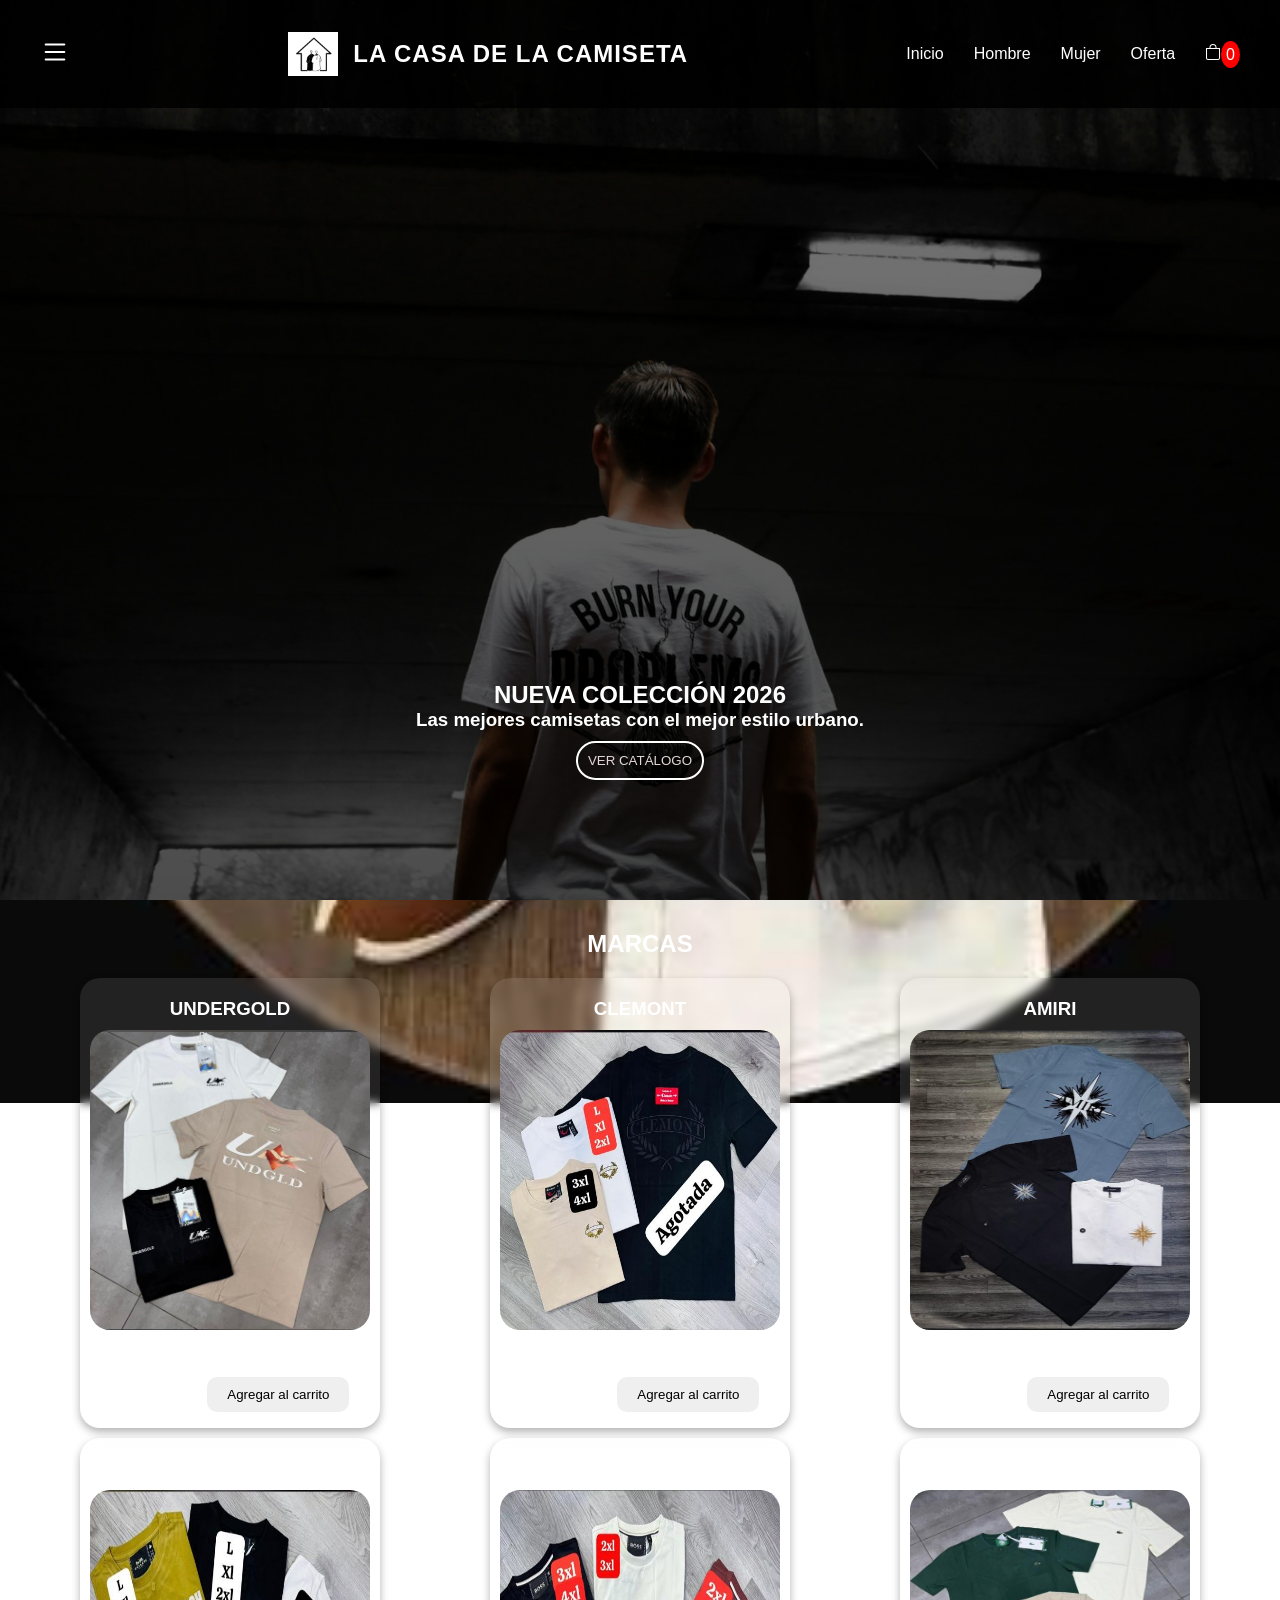
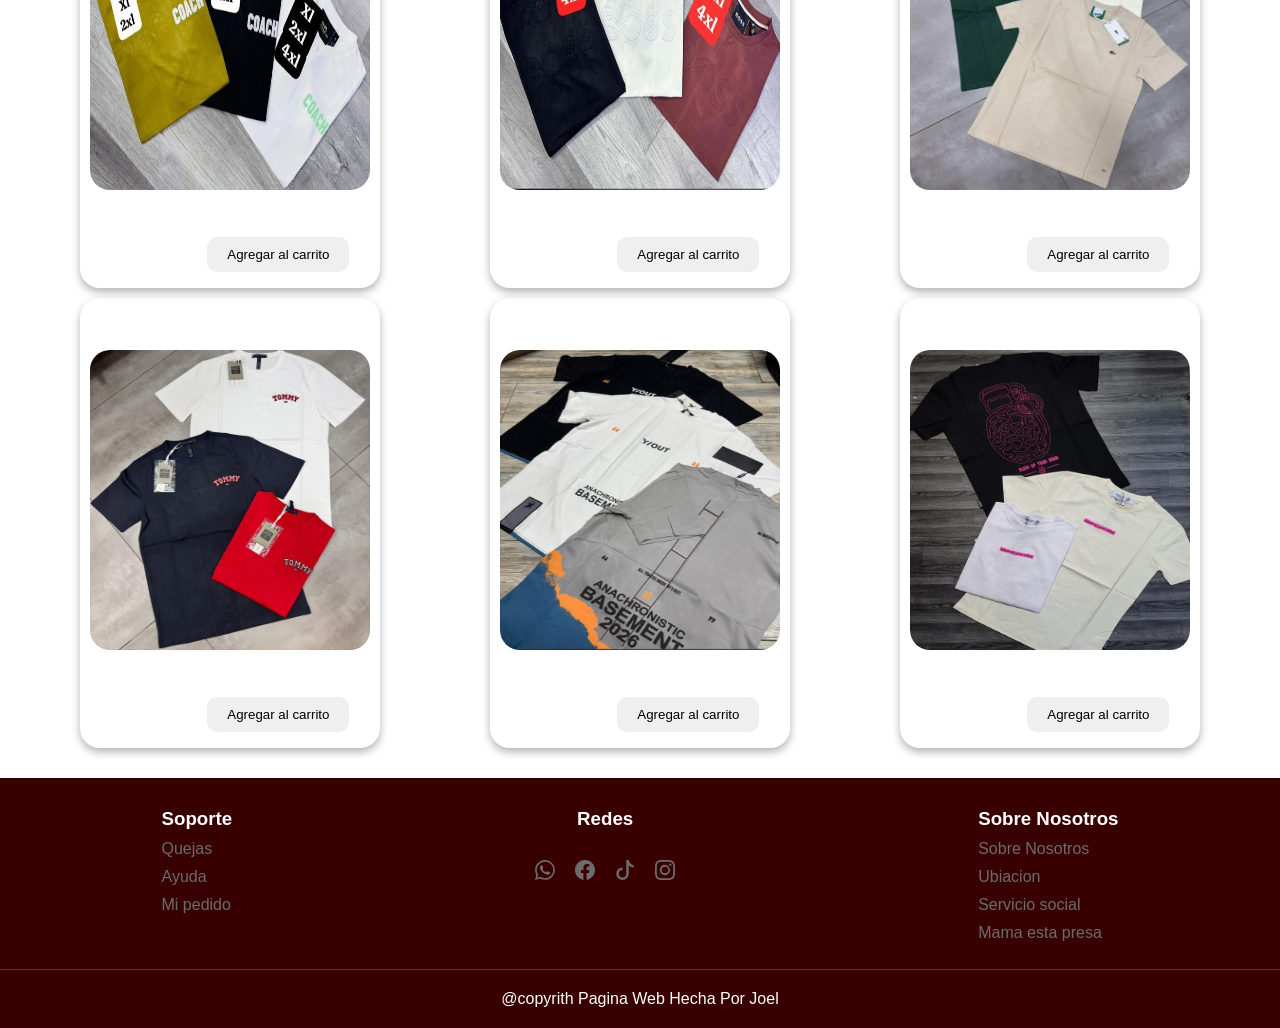
==== codigoPaginaWeb-master/index.html @ afe3ee5e "resuelto conflictos" ====
<!DOCTYPE html>
<html lang="en">
<head>
    <meta charset="UTF-8">
    <meta name="viewport" content="width=device-width, initial-scale=1.0">
     <meta http-equiv="X-UA-Compatible" content="ie=edge">
     <meta name="keywords" content="camisetas,ropa, moda,clemont,undergold">
     <meta name="description" content="La Casa de la Camiseta: Tienda de ropa con el mejor estilo urbano.">
    <title>la casa de la camiseta</title>
    <link rel="stylesheet" href="style.css"> <link rel="shortcut icon" href="./img/logo1.png" type="image/x-icon"> <script src="https://cdn.jsdelivr.net/npm/bootstrap@5.3.8/dist/js/bootstrap.bundle.min.js"></script>
</head>
<body>
    <header class="header">
        
        <div class="nav">
            <svg xmlns="http://www.w3.org/2000/svg" width="30" height="30" fill="currentColor" class="bi bi-list" viewBox="0 0 16 16">
            <path fill-rule="evenodd" d="M2.5 12a.5.5 0 0 1 .5-.5h10a.5.5 0 0 1 0 1H3a.5.5 0 0 1-.5-.5m0-4a.5.5 0 0 1 .5-.5h10a.5.5 0 0 1 0 1H3a.5.5 0 0 1-.5-.5m0-4a.5.5 0 0 1 .5-.5h10a.5.5 0 0 1 0 1H3a.5.5 0 0 1-.5-.5"/>
            </svg>
        </div>

        <div class="titulo">
            <img src="./img/logo1.png" alt="Logo La Casa de la Camiseta" style="width: 50px;"> 
            <h1>LA CASA DE LA CAMISETA</h1>
        </div>
        <nav class="nav-menu">
            <ul class="menu">  
                <li><a href="#">Inicio</a></li>
                <li><a href="#hombre">Hombre</a></li>
                <li><a href="./mujeres.html">Mujer</a></li>
                <li><a href="#">Oferta</a></li>
                <!--carrito o bolsa de compras-->
                <li class="carrito_compra"><a href="#"><svg xmlns="http://www.w3.org/2000/svg" width="16" height="16" fill="currentColor" class="bi bi-bag" viewBox="0 0 16 16">
                <path d="M8 1a2.5 2.5 0 0 1 2.5 2.5V4h-5v-.5A2.5 2.5 0 0 1 8 1m3.5 3v-.5a3.5 3.5 0 1 0-7 0V4H1v10a2 2 0 0 0 2 2h10a2 2 0 0 0 2-2V4zM2 5h12v9a1 1 0 0 1-1 1H3a1 1 0 0 1-1-1z"/>
                </svg></a><span id="contador">0</span></li>
            </ul>

        </nav>  
    </header> <!-- este es la etiqueta header donde guadamos la barra de navegación incluyendo el nombre y el carrito de compras -->

    <div class="hero">
        <div class="contenido-hero">
            <h2>NUEVA COLECCIÓN 2026</h2>
            <h3>Las mejores camisetas con el mejor estilo urbano.</h3>
            <button class="boton-comprar"><a href="./nuevaColeccion.html">VER CATÁLOGO</a></button>            
        </div>  
    </div> <!-- este es la sección del hero donde se muestra la nueva colección y un botón para ver el catálogo -->
    
    <section class="seccion-marcas" id="hombre">
        <h2 class="titulo-seccion">MARCAS</h2>  
        <div class="contenidos-productos">
            <div class="producto">
                <h3>UNDERGOLD</h3>
                        <img src="./img/undergold1.jpeg" alt="Camiseta undergold">
                    <div class="compra-btn">
                        <span class="precio-producto">50.000 $</span>
                        <button class="boton" data-id="1" data-nombre="UNDERGOLD" data-precio="50.000">Agregar al carrito</button>
                    </div>
            </div>
        <div class="producto">
                <h3>CLEMONT</h3>
                <img src="./img/clemont2.jpeg" alt="Camiseta CLEMONT">
                    <div class="compra-btn">
                        <span class="precio-producto">50.000 $</span>
                        <button class="boton" data-id="2" data-nombre="CLEMONT" data-precio="50.000">Agregar al carrito</button>
                    </div>
        </div>
        <div class="producto">
                <h3>AMIRI</h3>
                        <img src="./img/amiri1.jpeg" alt="Camiseta AMIRI">
                    <div class="compra-btn">
                        <span class="precio-producto">50.000 $</span>
                        <button class="boton" data-id="3" data-nombre="AMIRI" data-precio="50.000">Agregar al carrito</button>
                    </div>
        </div>
        <div class="producto">
                <h3>COACH</h3>
                    <img src="./img/coach1.jpeg" alt="Camiseta coach">
                    <div class="compra-btn">
                        <span class="precio-producto">50.000 $</span>
                        <button class="boton" data-id="4" data-nombre="COACH" data-precio="50.000">Agregar al carrito</button>
                    </div>
        </div>
        <div class="producto">
                <h3>BOSS</h3>
                    <img src="./img/boss1.jpeg" alt="Camiseta BOSS">
                    <div class="compra-btn">
                        <span class="precio-producto">50.000 $</span>
                        <button class="boton" data-id="5" data-nombre="BOSS" data-precio="50000">Agregar al carrito</button>
                    </div>
        </div>          
        <div class="producto">
                <h3>LACOSTE</h3>
                    <img src="./img/lacoste1.jpeg" alt="Camiseta LACOSTE">
                    <div class="compra-btn">
                        <span class="precio-producto">50.000 $</span>
                        <button class="boton" data-id="6" data-nombre="LACOSTE" data-precio="50.000">Agregar al carrito</button>
                    </div>
        </div>         
        <div class="producto">
                <h3>TOMMY</h3>
                    <img src="./img/tommy1.jpeg" alt="Camiseta TOMMY">
                    <div class="compra-btn">
                        <span class="precio-producto">50.000 $</span>
                        <button class="boton" data-id="7" data-nombre="TOMMY" data-precio="50.000">Agregar al carrito</button>
                    </div>
        </div>         
        <div class="producto">
            <h3>Y/OUT</h3>
                    <img src="./img/yout1.jpeg" alt="Camiseta Y/OUT">
                    <div class="compra-btn">
                        <span class="precio-producto">50.000 $</span>
                        <button class="boton" data-id="8" data-nombre="Y/OUT" data-precio="50.000">Agregar al carrito</button>
                    </div>
        </div>
        <div class="producto">
            <h3>BLOW UP</h3>
                    <img src="./img/bloup1.jpeg" alt="Camiseta BLOW UP">
                    <div class="compra-btn">
                        <span class="precio-producto">50.000 $</span>
                        <button class="boton" data-id="9" data-nombre="BLOW UP" data-precio="50.000">Agregar al carrito</button>
                    </div>                             
        </div>      
    </section> <!-- este es la sección de marcas donde se muestran las camisetas disponibles para hombre con su respectivo botón de compra que se agrega al carrito -->
    <footer class="piso">
        <div class="soporte">
            <h3>Soporte</h3>
            <ul>
                <li><a href="#">Quejas</a></li>
                <li><a href="#">Ayuda</a></li>
                <li><a href="#">Mi pedido</a></li>
            </ul>
        </div>
        <div class="soporte">
            <h3>Redes</h3>
            <div class="redes">
                <li><a href="#"><svg xmlns="http://www.w3.org/2000/svg" width="20" height="20" fill="currentColor" class="bi bi-whatsapp" viewBox="0 0 16 16">
  <path d="M13.601 2.326A7.85 7.85 0 0 0 7.994 0C3.627 0 .068 3.558.064 7.926c0 1.399.366 2.76 1.057 3.965L0 16l4.204-1.102a7.9 7.9 0 0 0 3.79.965h.004c4.368 0 7.926-3.558 7.93-7.93A7.9 7.9 0 0 0 13.6 2.326zM7.994 14.521a6.6 6.6 0 0 1-3.356-.92l-.24-.144-2.494.654.666-2.433-.156-.251a6.56 6.56 0 0 1-1.007-3.505c0-3.626 2.957-6.584 6.591-6.584a6.56 6.56 0 0 1 4.66 1.931 6.56 6.56 0 0 1 1.928 4.66c-.004 3.639-2.961 6.592-6.592 6.592m3.615-4.934c-.197-.099-1.17-.578-1.353-.646-.182-.065-.315-.099-.445.099-.133.197-.513.646-.627.775-.114.133-.232.148-.43.05-.197-.1-.836-.308-1.592-.985-.59-.525-.985-1.175-1.103-1.372-.114-.198-.011-.304.088-.403.087-.088.197-.232.296-.346.1-.114.133-.198.198-.33.065-.134.034-.248-.015-.347-.05-.099-.445-1.076-.612-1.47-.16-.389-.323-.335-.445-.34-.114-.007-.247-.007-.38-.007a.73.73 0 0 0-.529.247c-.182.198-.691.677-.691 1.654s.71 1.916.81 2.049c.098.133 1.394 2.132 3.383 2.992.47.205.84.326 1.129.418.475.152.904.129 1.246.08.38-.058 1.171-.48 1.338-.943.164-.464.164-.86.114-.943-.049-.084-.182-.133-.38-.232"/>
                </svg></a></li>
                <li><a href="#"><svg xmlns="http://www.w3.org/2000/svg" width="20" height="20" fill="currentColor" class="bi bi-facebook" viewBox="0 0 16 16">
  <path d="M16 8.049c0-4.446-3.582-8.05-8-8.05C3.58 0-.002 3.603-.002 8.05c0 4.017 2.926 7.347 6.75 7.951v-5.625h-2.03V8.05H6.75V6.275c0-2.017 1.195-3.131 3.022-3.131.876 0 1.791.157 1.791.157v1.98h-1.009c-.993 0-1.303.621-1.303 1.258v1.51h2.218l-.354 2.326H9.25V16c3.824-.604 6.75-3.934 6.75-7.951"/>
                </svg></a></li>
                <li><a href="#"><svg xmlns="http://www.w3.org/2000/svg" width="20" height="20" fill="currentColor" class="bi bi-tiktok" viewBox="0 0 16 16">
  <path d="M9 0h1.98c.144.715.54 1.617 1.235 2.512C12.895 3.389 13.797 4 15 4v2c-1.753 0-3.07-.814-4-1.829V11a5 5 0 1 1-5-5v2a3 3 0 1 0 3 3z"/>
                </svg></a></li>
                <li><a href="#"><svg xmlns="http://www.w3.org/2000/svg" width="20" height="20" fill="currentColor" class="bi bi-instagram" viewBox="0 0 16 16">
  <path d="M8 0C5.829 0 5.556.01 4.703.048 3.85.088 3.269.222 2.76.42a3.9 3.9 0 0 0-1.417.923A3.9 3.9 0 0 0 .42 2.76C.222 3.268.087 3.85.048 4.7.01 5.555 0 5.827 0 8.001c0 2.172.01 2.444.048 3.297.04.852.174 1.433.372 1.942.205.526.478.972.923 1.417.444.445.89.719 1.416.923.51.198 1.09.333 1.942.372C5.555 15.99 5.827 16 8 16s2.444-.01 3.298-.048c.851-.04 1.434-.174 1.943-.372a3.9 3.9 0 0 0 1.416-.923c.445-.445.718-.891.923-1.417.197-.509.332-1.09.372-1.942C15.99 10.445 16 10.173 16 8s-.01-2.445-.048-3.299c-.04-.851-.175-1.433-.372-1.941a3.9 3.9 0 0 0-.923-1.417A3.9 3.9 0 0 0 13.24.42c-.51-.198-1.092-.333-1.943-.372C10.443.01 10.172 0 7.998 0zm-.717 1.442h.718c2.136 0 2.389.007 3.232.046.78.035 1.204.166 1.486.275.373.145.64.319.92.599s.453.546.598.92c.11.281.24.705.275 1.485.039.843.047 1.096.047 3.231s-.008 2.389-.047 3.232c-.035.78-.166 1.203-.275 1.485a2.5 2.5 0 0 1-.599.919c-.28.28-.546.453-.92.598-.28.11-.704.24-1.485.276-.843.038-1.096.047-3.232.047s-2.39-.009-3.233-.047c-.78-.036-1.203-.166-1.485-.276a2.5 2.5 0 0 1-.92-.598 2.5 2.5 0 0 1-.6-.92c-.109-.281-.24-.705-.275-1.485-.038-.843-.046-1.096-.046-3.233s.008-2.388.046-3.231c.036-.78.166-1.204.276-1.486.145-.373.319-.64.599-.92s.546-.453.92-.598c.282-.11.705-.24 1.485-.276.738-.034 1.024-.044 2.515-.045zm4.988 1.328a.96.96 0 1 0 0 1.92.96.96 0 0 0 0-1.92m-4.27 1.122a4.109 4.109 0 1 0 0 8.217 4.109 4.109 0 0 0 0-8.217m0 1.441a2.667 2.667 0 1 1 0 5.334 2.667 2.667 0 0 1 0-5.334"/>
                </svg></a></li>
            </div>
        </div>
        <div class="soporte">
            <h3>Sobre Nosotros</h3>
            <ul>
                <li><a href="#">Sobre Nosotros</a></li>
                <li><a href="#">Ubiacion</a></li>
                <li><a href="#">Servicio social</a></li>
                <li><a href="#">Mama esta presa</a></li>
            </ul>
        </div>
        <div class="copy">
            @copyrith Pagina Web Hecha Por Joel
        </div>
    </footer> <!-- este es el footer donde se muestra el soporte, las redes sociales, información sobre la empresa y el copyrith -->
     
    <script src="/index.js" ></script> <!-- este es el script donde se encuentra la función para agregar al carrito de compras -->
</body>
</html>
---- codigoPaginaWeb-master/style.css ----
/*asegura que todos los navegadores quiten espacio extras y conletra arial*/
/* El asterisco (*) significa "aplica esto a TODOS los elementos de la página" */
*{
    font-family: Arial, sans-serif; /* Define la fuente de texto para toda la página */
    margin: 0;  /* Elimina el espacio exterior que los navegadores agregan por defecto */
    padding: 0; /* Elimina el espacio interior que los navegadores agregan por defecto */
    box-sizing: border-box; /* Incluye padding en el tamaño total del elemento */
}

/* El header es la barra de navegación que aparece en la parte superior */
.header {
    position:fixed;   /* Hace que el menú flote SOBRE la imagen sin empujarla */
    top: 0;    /* Lo pega a la parte superior de la pantalla */
    left: 0;   /* Lo pega al lado izquierdo de la pantalla */
    width: 100%;  /* Ocupa todo el ancho de la pantalla */
    display: flex;       /* Alinea logo, título y menú en una fila */
    justify-content: space-between; /* Espacia los elementos: izquierda, centro y derecha */
    align-items: center; /* Centra los elementos verticalmente */
    height: 12vh;        /* Ocupa el 12% de la altura de la pantalla */
    color: white;  /* El texto dentro del header será de color blanco */
    z-index: 1000;       /* Asegura que el menú siempre esté por encima de todo */
    padding: 0 40px;     /* Espacio a los lados para que no toque los bordes */
    background-color: rgba(0, 0, 0, 0.856); /* Fondo negro semitransparente (el 0.856 controla la opacidad) */
}

/* Cambia el cursor cuando el mouse pasa sobre el ícono SVG del menú hamburguesa */
.header svg{
    cursor: pointer; /*para que el mause cambie de forma en las tres rayitas de hamburguesa*/
}

/* Estilos para el logo y título central */
/* Este contenedor agrupa la imagen del logo y el texto del título juntos */
.titulo {
    display: flex;        /* Pone el logo y el título en una fila horizontal */
    align-items: center;  /* Los alinea verticalmente al centro */
    gap: 15px;           /* Espacio entre la imagen del logo y el texto H1 */
}
/*logo de la pagina*/
.titulo img {
    width: 50px;         /* Tamaño del logo */
    height: auto;        /* Mantiene la proporción */
}
/* Estilo del nombre de la tienda en el encabezado */
.titulo h1 {
    font-size: 1.5rem;   /* Tamaño del título principal */
    letter-spacing: 1px; /* Separa un poco las letras entre sí para mejor lectura */
}
/*controlador del menu superior  derecho*/
/* Esta es la lista de enlaces de navegación (Inicio, Catálogo, etc.) */
.nav-menu .menu  {
    color: white;
    display: flex;              /* Pone los elementos del menú en una fila */
    align-items: center;
    justify-content: flex-end; /* Los empuja a la derecha como en tu captura */
    gap: 30px;   /*separacion entre el meno de navegacion*/
    text-decoration: none;  /* Quita el subrayado de los enlaces */
    margin: 0;
    padding: 0;
    list-style: none;  /* Quita los puntos o números de la lista */
}
/*controlador del menu superior derecho*/
/* Estilo de cada enlace individual dentro del menú */
.menu a{
    color: white;           /* Los enlaces son de color blanco */
    text-decoration: none;  /* Sin subrayado */
    list-style: none;
    cursor: pointer;        /* El cursor cambia a manita al pasar sobre el enlace */
}
/*contador del carrito de productos*/
/* Es el numerito rojo que aparece encima del ícono del carrito */
#contador{
    background-color: red;   /* Fondo rojo para que se vea el número */
    padding: 5px;            /* Espacio interior para que el número no quede pegado al borde */
    color: white;            /* Número en color blanco */
    border-radius: 50% 50%;  /* Lo convierte en un círculo perfecto */
}

/* La sección hero es la primera imagen grande que se ve al entrar a la página */
.hero {
    /* Fondo con degradado oscuro para que el texto blanco se lea bien */
    background-image: linear-gradient(rgba(0,0,0,0.5), rgba(0,0,0,0.7)), 
                      url("./img/imgfondo.jpg");
    background-size: cover;       /* Ajusta la foto para llenar toda la pantalla */
    background-position: center;  /* Centra la parte importante de la foto */
    background-attachment: fixed; /* Efecto: la foto se queda quieta al hacer scroll */
    background-repeat: no-repeat; /* Evita que la imagen se repita si es más pequeña que la pantalla */
    height: 100vh;                /* Ocupa el 100% de la altura de la pantalla */
    width: 100%;

    /* Centrado del contenido (Texto y Botón) */
    display: flex;
    flex-direction: column;       /* Pone el texto arriba y el botón abajo */
    justify-content: flex-end;    /* Empuja todo hacia la parte de abajo de la foto */
    align-items: center;          /* Centra todo horizontalmente */
    text-align: center;           /* Centra el texto dentro de su caja */
    color: white;                 /* Todo el texto de esta sección será blanco */
    font-family: 'Segoe UI', Arial, sans-serif;
    padding-bottom: 120px;        /* Espacio desde el borde inferior */
    gap: 15px;                    /* Espacio entre el H2, el P y el Botón */
}
/*este es el boton de comprar y ver catalogo*/
.boton-comprar{
    border-radius: 40px;          /* Bordes muy redondeados, casi una píldora */
    padding: 10px;                /* Espacio interior del botón */
    background-color: transparent; /* El botón no tiene color de fondo, se ve el fondo detrás */
    color: #e4d7d7;               /* Color del texto del botón (blanco rosado) */
    border: 2px solid white;      /* Borde blanco de 2 píxeles alrededor del botón */
    cursor: pointer;              /* El cursor cambia a manita al pasar sobre el botón */
    margin-top: 10px;             /* Separación por encima del botón */
    height:auto;   /* La altura se ajusta automáticamente al contenido */
    width:auto;    /* El ancho se ajusta automáticamente al contenido */
    transition: all 0.15s ease-in; /* Hace que los cambios visuales sean suaves y animados */
    text-transform: uppercase;    /* Convierte el texto del botón a MAYÚSCULAS automáticamente */
}
/* Estilo del enlace que va dentro del botón */
.boton-comprar a{
    color: #e4d7d7;          /* El color del enlace igual al del botón */
    text-decoration: none;   /* Sin subrayado */
}
/*boton de ver mas ,pero efecto de resaltar*/
/* Esto se activa cuando el mouse pasa por encima del botón */
.boton-comprar:hover{
    background-color: black;  /* El fondo del botón cambia a negro */
    color: white;             /* El texto cambia a blanco puro */
    transform: scale(1.1);    /* El botón crece un 10% de su tamaño original */
    box-shadow: 0 10px 20px rgba(0,0,0,0.3); /* Agrega una sombra debajo del botón */
}
/* Esto se activa cuando el usuario hace clic en el botón */
.boton-comprar:active{
    background-color: red;    /* El fondo cambia a rojo al hacer clic */
    transform: scale(0.95);   /* El botón se encoge un poco, simulando que fue presionado */
}
/* Estilo general de la sección marcas */
/* Esta es la sección donde se muestran los productos con fondo de imagen */
.seccion-marcas {
    background-image: linear-gradient(rgba(0, 0, 0, 0.644), rgba(0, 0, 0, 0.747)), 
                      url("./img/imagenfondo2.jpeg");
    background-repeat: no-repeat;   /* La imagen no se repite */
    background-position: center;    /* La imagen se centra en la sección */
    background-size: cover;         /* La imagen cubre toda la sección */
    background-attachment: fixed;   /* La imagen queda fija al hacer scroll */
    height: auto;      /* La altura se adapta al contenido que tenga adentro */
    width: 100%;       /* Ocupa todo el ancho de la pantalla */
    text-align: center; /* El texto queda centrado */
    padding: 30px;      /* Espacio interior para que el contenido no toque los bordes */
    color: white;       /* El texto dentro de esta sección será blanco */
}
/*contenedor principal que este arriba del fondo de imagen*/
/* Grid es como una cuadrícula, divide el espacio en columnas y filas para ordenar las tarjetas */
.contenidos-productos{               
    display: grid;               /* Activa el modo de cuadrícula */
    grid-template-columns: repeat(3, 1fr); /* Crea 3 columnas del mismo tamaño */
    gap: 10px;          /* Espacio entre cada tarjeta de producto */
    width: 100%;
    margin-top: 20px;   /* Separación entre el título de la sección y las tarjetas */
    justify-items: center; /* Centra cada tarjeta dentro de su columna */
    align-items: center;   /* Centra las tarjetas verticalmente */
}
/*tarjeta producto donde esta cada foto de la camiseta*/
/* Cada tarjeta es una caja que contiene la imagen, nombre y precio del producto */
.producto{
    border-radius: 20px;  /* Esquinas redondeadas para la tarjeta */
    height: 450px;        /* Altura fija de la tarjeta */
    width: 300px;         /* Ancho fijo de la tarjeta */
    padding: 10px;        /* Espacio interior para que el contenido no toque los bordes */
    display: flex;
    flex-direction: column; /* Apila imagen, nombre y precio en columna */
    align-items: center;    /* Centra el contenido horizontalmente */
    transition: all 0.15s ease-in;   /* Hace que el efecto hover sea suave */
    background-color: rgba(255, 255, 255, 0.1); /* Fondo blanco muy transparente sobre la imagen de fondo */
    backdrop-filter: blur(5px);
     /* Agrega un efecto de desenfoque al fondo para mejorar la legibilidad */
    box-shadow: 0 4px 8px rgba(0, 0, 0, 0.3); /* Agrega una sombra para dar profundidad */
}
/*el color de las letras de cada marca o titulo de cada marca*/
.producto a{
    color: white; /* El nombre del producto (enlace) se ve en blanco */
}
/*añadir al carrito el boton de añadir al carrito*/
.boton{
    cursor: pointer;          /* El cursor cambia a manita */
    border-radius: 10px 10px; /* Esquinas superiores redondeadas */
    padding: 10px 20px;       /* Espacio interior: 10px arriba/abajo, 20px a los lados */
    border: none;             /* Sin borde visible */
    transition: all 0.15s ease-in; /* Animación suave al hacer hover */
}
/*esto es lo que hace que el boton pase de blanco a negro con el cursor*/
/* Efecto al pasar el mouse por encima del botón de agregar al carrito */
.boton:hover{
    background-color: red;  /* El fondo del botón cambia a rojo */
    color: white;           /* El texto cambia a blanco */
}
/* Efecto al hacer clic en el botón de agregar al carrito */
.boton:active{
    background-color: darkred; /* El fondo se pone rojo oscuro al hacer clic */
    transform: scale(0.95);    /* El botón se encoge levemente simulando que fue presionado */
}
/*es donde esta el precio y el añadir al carrito*/
/* Contenedor que organiza el precio y el botón en una fila horizontal */
.compra-btn{
    display: flex;              /* Pone precio y botón en una fila */
    padding: 6px;
    margin-top: auto;           /* Empuja este contenedor hacia la parte inferior de la tarjeta */
    width: 100%;                /* Ocupa todo el ancho de la tarjeta */
    gap: 20px;                  /* Espacio entre el precio y el botón */
    justify-content: space-evenly; /* Distribuye el espacio de forma uniforme */
    align-items: center;           /* Centra verticalmente el precio y el botón */
}
/*esto es la caja completa donde esta la imagen que hace que cambien de color a blanco cuando pasa el cursor*/
/* Cuando el mouse pasa sobre la tarjeta, el fondo cambia a blanco */
.producto:hover{
    background-color: rgb(255, 255, 255); /* Fondo blanco sólido al hacer hover */
    color: black;  /* El texto cambia a negro para que se lea sobre el fondo blanco */
}
/*para revisar este es solo de clemont por ahora el efecto la palabra cambia a color negro*/
/* Cuando la tarjeta tiene hover, el enlace del nombre también cambia a negro */
.producto a:hover{
    color: black;
}
/*es el titulo de la marca de cada imagen*/
.producto h3{
    padding: 10px 10px; /* Espacio alrededor del nombre del producto */
}
/*caja que modifica la imagen*/
/* Controla el tamaño y forma de la imagen dentro de cada tarjeta */
.producto img{
    width: 100%;          /* La imagen ocupa todo el ancho de la tarjeta */
    height: 300px;        /* Altura fija para que todas las imágenes sean iguales */
    border-radius: 20px 20px; /* Solo las esquinas superiores son redondeadas */
}
/*es el piso de la pagina lo ultimo*/
/* El footer o pie de página que aparece al final de la página */
.piso{
    background-color:rgb(56, 0, 0); /* Fondo rojo oscuro casi negro */
    display: flex;               /* Organiza las columnas del footer en una fila */
    align-content: center;
    justify-content: space-around; /* Distribuye el espacio entre las columnas */
    color: white;
    font-size: 1rem;
    padding: 30px;    /* Espacio interior para que el contenido no toque los bordes */
    gap: 20px;        /* Espacio entre las columnas del footer */
    position: relative; /* Necesario para posicionar el copyright con position absolute */
    height: 250px;      /* Altura fija del footer */
}
/*aqui se le dan color y forma a las letras del piso*/
/* Aplica estilos a listas, items de lista y enlaces dentro del footer */
.piso ul, .piso li, .piso a{
    text-decoration: none;         /* Sin subrayado en los enlaces */
    list-style: none;              /* Sin puntos ni números en las listas */
    color: rgb(109, 107, 107);     /* Color gris para el texto del footer */
    cursor: pointer;               /* El cursor cambia a manita */
    margin: 10px 0;                /* Separación vertical entre cada elemento de la lista */
}
/*esto es la firma del que hace la pagina*/
/* La barra de copyright que aparece en la parte más baja del footer */
.copy{
    width: 100%;
    position: absolute; /* Se posiciona respecto al footer (que tiene position relative) */
    bottom: 0;          /* Se pega al fondo del footer */
    border-top: 1px solid rgba(255, 255, 255, 0.2); /* Línea separadora semitransparente arriba */
    padding: 20px;      /* Espacio interior para que el texto no quede pegado al borde */
    text-align: center; /* Centra el texto del copyright */
}
/*aqui estoy solo centrando la lista de palabras del piso (ayuda,redes.soporte,saber mas )*/
.soporte h3{
    text-align: center; /* Centra el título de cada columna del footer */
}
/*espacio solo para redes*/
/* Contenedor de los íconos de redes sociales en el footer */
.redes{
    list-style: none;   /* Sin puntos de lista */
    display: flex;      /* Pone los íconos en una fila horizontal */
    align-items: center;
    justify-content: space-evenly; /* Distribuye los íconos con espacio uniforme */
    gap: 20px;          /* Espacio entre cada ícono de red social */
    text-align: center;
    padding: 20px;
}
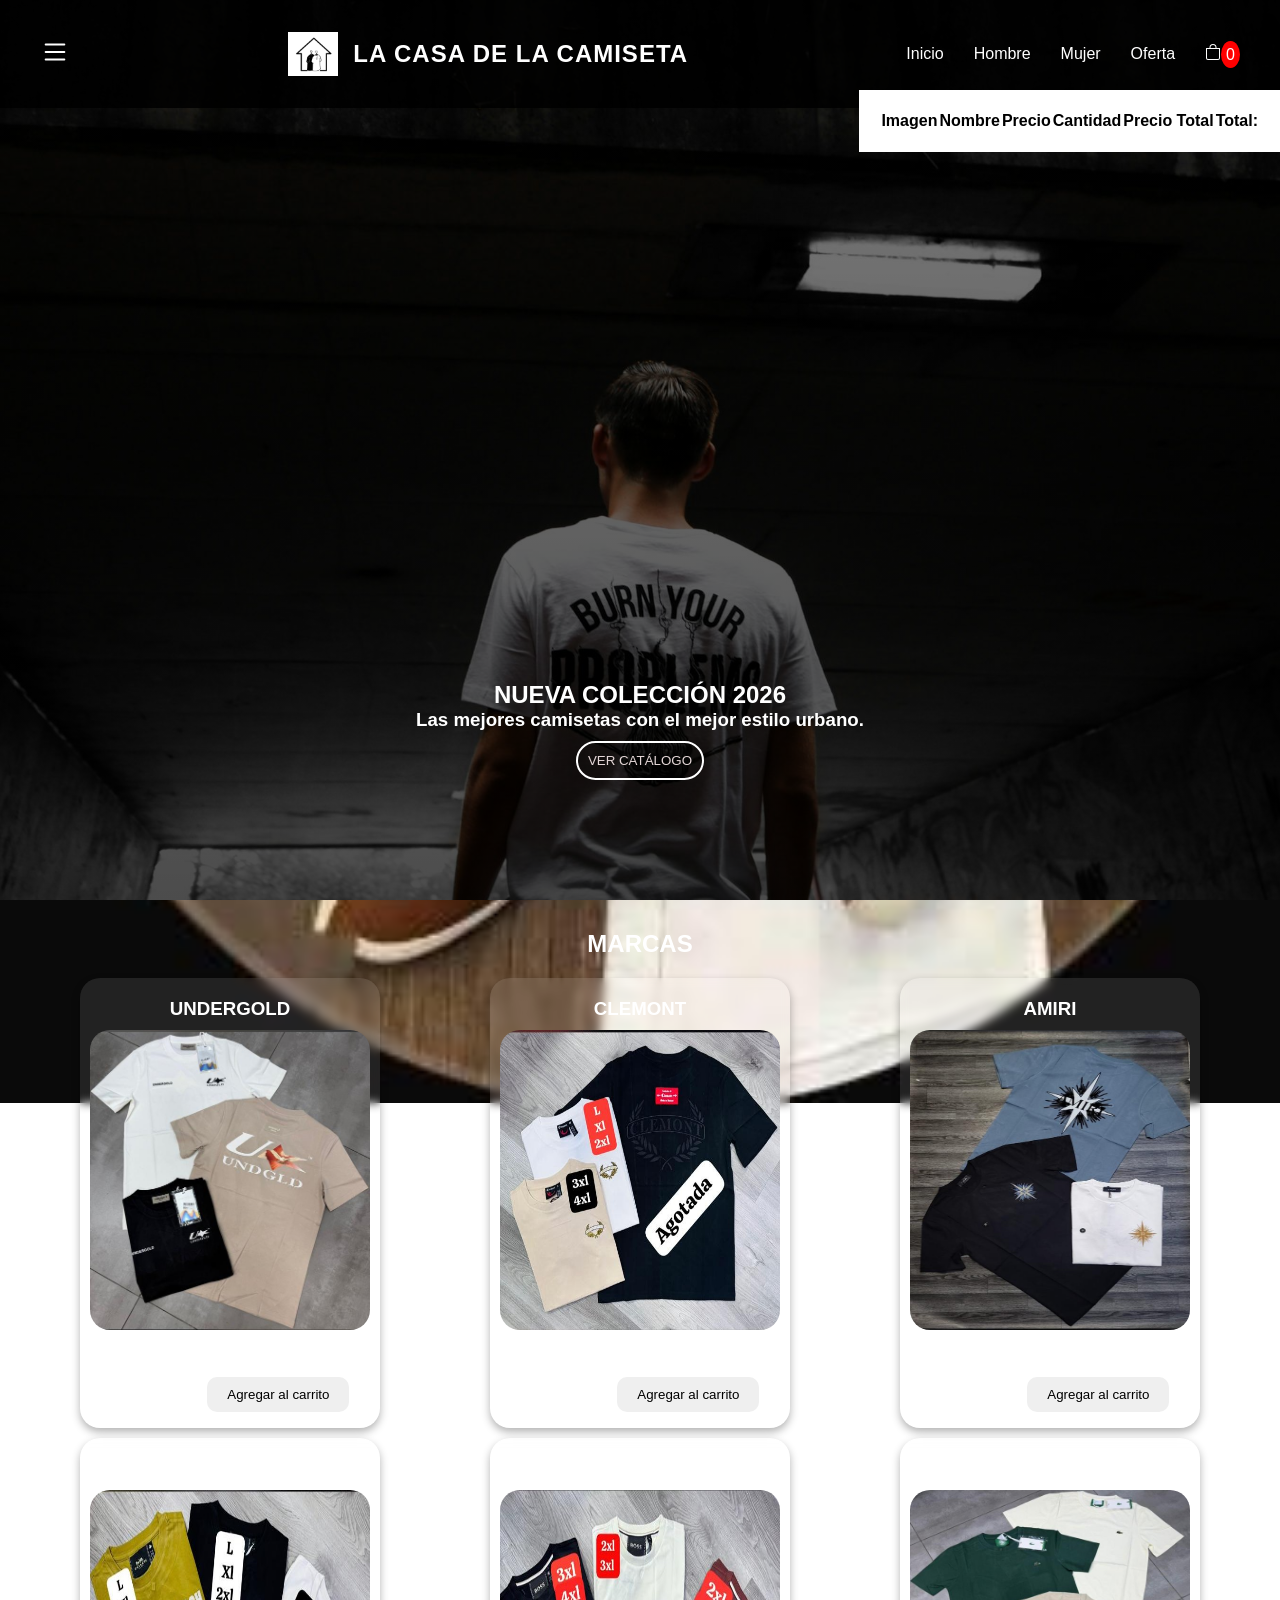
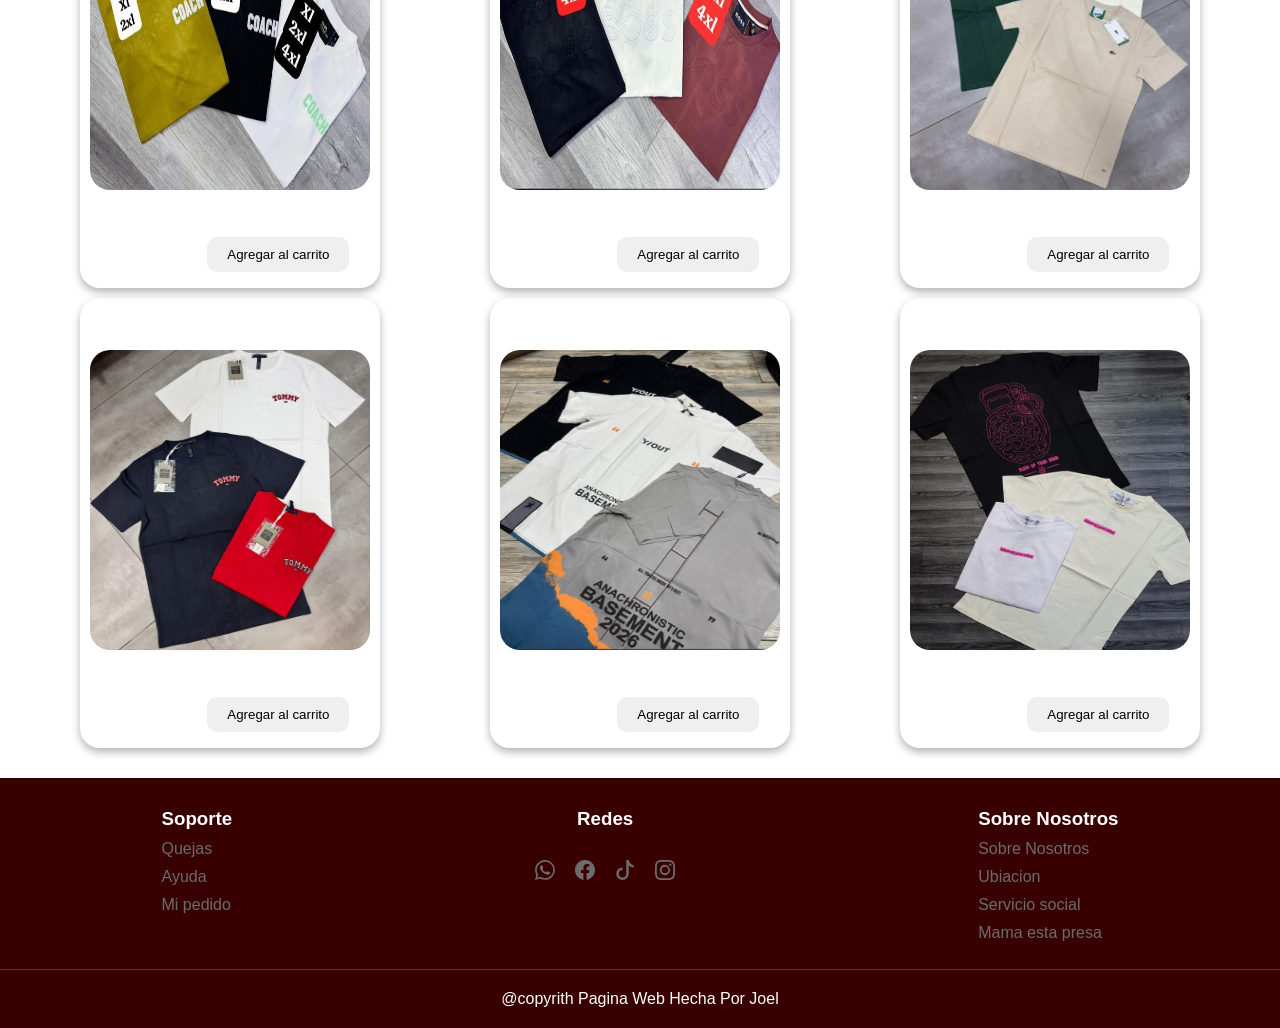
==== commit e5d545b0: "Merge branch 'master' of https://github.com/joelplana-sudo/codigoPaginaWeb  the commit." ====
--- a/codigoPaginaWeb-master/index.html
+++ b/codigoPaginaWeb-master/index.html
@@ -36,6 +36,22 @@
 
         </nav>  
     </header> <!-- este es la etiqueta header donde guadamos la barra de navegación incluyendo el nombre y el carrito de compras -->
+
+    <section class="container_tabla">
+        <table id="lista_carrito" class="table">
+          <thead>
+            <tr>
+              <th>Imagen</th>
+              <th>Nombre</th>
+              <th>Precio</th>
+              <th>Cantidad</th>
+              <th>Precio Total</th>
+              <th class="total-com">Total: <span id="total"></span></th>
+            </tr>
+          </thead>
+          <tbody></tbody>
+        </table>
+      </section>
 
     <div class="hero">
         <div class="contenido-hero">
--- a/codigoPaginaWeb-master/style.css
+++ b/codigoPaginaWeb-master/style.css
@@ -74,6 +74,20 @@
     color: white;            /* Número en color blanco */
     border-radius: 50% 50%;  /* Lo convierte en un círculo perfecto */
 }
+.container_tabla{
+    width: auto;
+    height: auto;
+    display: flex;
+    align-items: center;
+    background-color: white; /* Fondo blanco muy transparente sobre la imagen de fondo */
+    z-index: 1000; /* Asegura que la tabla esté por encima de la imagen de fondo pero debajo del header */
+    padding: 20px; /* Espacio interior para que el contenido no toque los bordes */
+    position: absolute; /* Permite posicionar la tabla sobre la imagen de fondo */
+    top: 10%;
+    gap: 20px; /* Espacio entre las filas de la tabla */
+    right: 0;
+}
+
 
 /* La sección hero es la primera imagen grande que se ve al entrar a la página */
 .hero {
